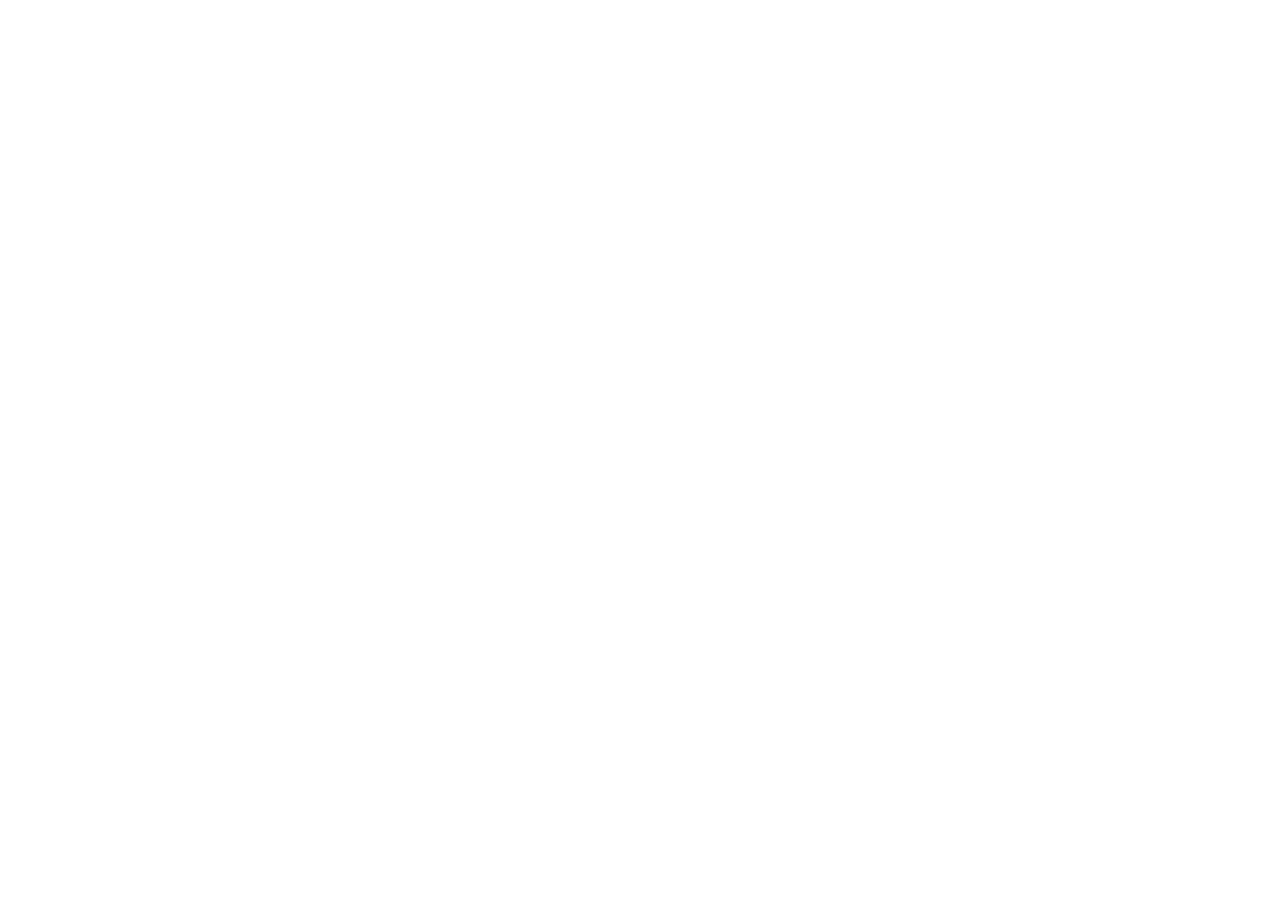
==== exchange-rate/index.html @ 77b31ffc "🎉 Exchange-rate" ====
<!DOCTYPE html>
<html lang="ko">

<head>
  <meta charset="UTF-8">
  <meta http-equiv="X-UA-Compatible" content="IE=edge">
  <meta name="viewport" content="width=device-width, initial-scale=1.0">
  <title>Document</title>
</head>

<body>

</body>

</html>
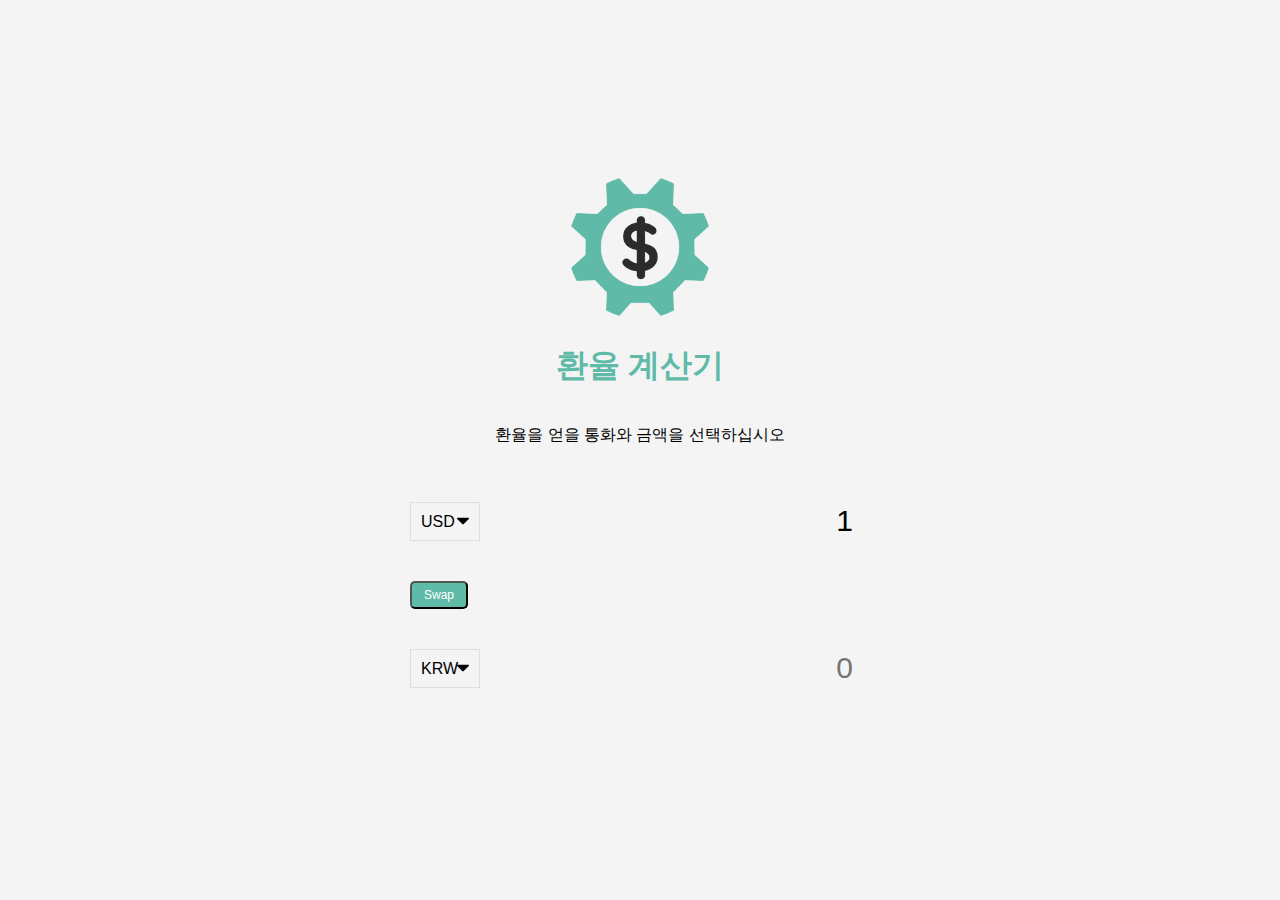
==== commit 4bb8aad9: "💄 UI 완성" ====
--- a/exchange-rate/index.html
+++ b/exchange-rate/index.html
@@ -2,14 +2,144 @@
 <html lang="ko">
 
 <head>
-  <meta charset="UTF-8">
-  <meta http-equiv="X-UA-Compatible" content="IE=edge">
-  <meta name="viewport" content="width=device-width, initial-scale=1.0">
-  <title>Document</title>
+  <meta charset="UTF-8" />
+  <meta name="viewport" content="width=device-width, initial-scale=1.0" />
+  <meta http-equiv="X-UA-Compatible" content="ie=edge" />
+  <title>Exchange Rate Calculator</title>
+  <link rel="stylesheet" href="./style.css" />
 </head>
 
 <body>
+  <img src="./img/money.png" alt="" class="money-img" />
+  <h1>환율 계산기</h1>
+  <p>환율을 얻을 통화와 금액을 선택하십시오</p>
 
+  <div class="container">
+    <div class="currency">
+      <select id="currency-one">
+        <option value="AED">AED</option>
+        <option value="ARS">ARS</option>
+        <option value="AUD">AUD</option>
+        <option value="BGN">BGN</option>
+        <option value="BRL">BRL</option>
+        <option value="BSD">BSD</option>
+        <option value="CAD">CAD</option>
+        <option value="CHF">CHF</option>
+        <option value="CLP">CLP</option>
+        <option value="CNY">CNY</option>
+        <option value="COP">COP</option>
+        <option value="CZK">CZK</option>
+        <option value="DKK">DKK</option>
+        <option value="DOP">DOP</option>
+        <option value="EGP">EGP</option>
+        <option value="EUR">EUR</option>
+        <option value="FJD">FJD</option>
+        <option value="GBP">GBP</option>
+        <option value="GTQ">GTQ</option>
+        <option value="HKD">HKD</option>
+        <option value="HRK">HRK</option>
+        <option value="HUF">HUF</option>
+        <option value="IDR">IDR</option>
+        <option value="ILS">ILS</option>
+        <option value="INR">INR</option>
+        <option value="ISK">ISK</option>
+        <option value="JPY">JPY</option>
+        <option value="KRW">KRW</option>
+        <option value="KZT">KZT</option>
+        <option value="MXN">MXN</option>
+        <option value="MYR">MYR</option>
+        <option value="NOK">NOK</option>
+        <option value="NZD">NZD</option>
+        <option value="PAB">PAB</option>
+        <option value="PEN">PEN</option>
+        <option value="PHP">PHP</option>
+        <option value="PKR">PKR</option>
+        <option value="PLN">PLN</option>
+        <option value="PYG">PYG</option>
+        <option value="RON">RON</option>
+        <option value="RUB">RUB</option>
+        <option value="SAR">SAR</option>
+        <option value="SEK">SEK</option>
+        <option value="SGD">SGD</option>
+        <option value="THB">THB</option>
+        <option value="TRY">TRY</option>
+        <option value="TWD">TWD</option>
+        <option value="UAH">UAH</option>
+        <option value="USD" selected>USD</option>
+        <option value="UYU">UYU</option>
+        <option value="VND">VND</option>
+        <option value="ZAR">ZAR</option>
+      </select>
+      <input type="number" id="amount-one" placeholder="0" value="1" />
+    </div>
+
+    <div class="swap-rate-container">
+      <button class="btn" id="swap">
+        Swap
+      </button>
+      <div class="rate" id="rate"></div>
+    </div>
+
+    <div class="currency">
+      <select id="currency-two">
+        <option value="AED">AED</option>
+        <option value="ARS">ARS</option>
+        <option value="AUD">AUD</option>
+        <option value="BGN">BGN</option>
+        <option value="BRL">BRL</option>
+        <option value="BSD">BSD</option>
+        <option value="CAD">CAD</option>
+        <option value="CHF">CHF</option>
+        <option value="CLP">CLP</option>
+        <option value="CNY">CNY</option>
+        <option value="COP">COP</option>
+        <option value="CZK">CZK</option>
+        <option value="DKK">DKK</option>
+        <option value="DOP">DOP</option>
+        <option value="EGP">EGP</option>
+        <option value="EUR">EUR</option>
+        <option value="FJD">FJD</option>
+        <option value="GBP">GBP</option>
+        <option value="GTQ">GTQ</option>
+        <option value="HKD">HKD</option>
+        <option value="HRK">HRK</option>
+        <option value="HUF">HUF</option>
+        <option value="IDR">IDR</option>
+        <option value="ILS">ILS</option>
+        <option value="INR">INR</option>
+        <option value="ISK">ISK</option>
+        <option value="JPY">JPY</option>
+        <option value="KRW" selected>KRW</option>
+        <option value="KZT">KZT</option>
+        <option value="MXN">MXN</option>
+        <option value="MYR">MYR</option>
+        <option value="NOK">NOK</option>
+        <option value="NZD">NZD</option>
+        <option value="PAB">PAB</option>
+        <option value="PEN">PEN</option>
+        <option value="PHP">PHP</option>
+        <option value="PKR">PKR</option>
+        <option value="PLN">PLN</option>
+        <option value="PYG">PYG</option>
+        <option value="RON">RON</option>
+        <option value="RUB">RUB</option>
+        <option value="SAR">SAR</option>
+        <option value="SEK">SEK</option>
+        <option value="SGD">SGD</option>
+        <option value="THB">THB</option>
+        <option value="TRY">TRY</option>
+        <option value="TWD">TWD</option>
+        <option value="UAH">UAH</option>
+        <option value="USD">USD</option>
+        <option value="UYU">UYU</option>
+        <option value="VND">VND</option>
+        <option value="ZAR">ZAR</option>
+      </select>
+      <input type="number" id="amount-two" placeholder="0" />
+    </div>
+  </div>
+
+  <script src="./script.js"></script>
 </body>
 
 </html>--- a/exchange-rate/style.css
+++ b/exchange-rate/style.css
@@ -0,0 +1,92 @@
+:root {
+  --primary-color: #5fbaa7;
+}
+
+* {
+  box-sizing: border-box;
+}
+
+body {
+  background-color: #f4f4f4;
+  font-family: Arial, Helvetica, sans-serif;
+  display: flex;
+  flex-direction: column;
+  align-items: center;
+  justify-content: center;
+  height: 100vh;
+  margin: 0;
+  padding: 20px;
+}
+
+h1 {
+  color: var(--primary-color);
+}
+
+p {
+  text-align: center;
+}
+
+.btn {
+  color: #fff;
+  background: var(--primary-color);
+  cursor: pointer;
+  border-radius: 5px;
+  font-size: 12px;
+  padding: 5px 12px;
+}
+
+.money-img {
+  width: 150px;
+}
+
+.currency {
+  padding: 40px 0;
+  display: flex;
+  align-items: center;
+  justify-content: space-between;
+}
+
+.currency select {
+  padding: 10px 20px 10px 10px;
+  -moz-appearance: none;
+  -webkit-appearance: none;
+  appearance: none;
+  border: 1px solid #dedede;
+  font-size: 16px;
+  background: transparent;
+  background-image: url('data:image/svg+xml;charset=US-ASCII,%3Csvg%20xmlns%3D%22http%3A%2F%2Fwww.w3.org%2F2000%2Fsvg%22%20width%3D%22292.4%22%20height%3D%22292.4%22%3E%3Cpath%20fill%3D%22%20000002%22%20d%3D%22M287%2069.4a17.6%2017.6%200%200%200-13-5.4H18.4c-5%200-9.3%201.8-12.9%205.4A17.6%2017.6%200%200%200%200%2082.2c0%205%201.8%209.3%205.4%2012.9l128%20127.9c3.6%203.6%207.8%205.4%2012.8%205.4s9.2-1.8%2012.8-5.4L287%2095c3.5-3.5%205.4-7.8%205.4-12.8%200-5-1.9-9.2-5.5-12.8z%22%2F%3E%3C%2Fsvg%3E');
+  background-position: right 10px top 50%, 0, 0;
+  background-size: 12px auto, 100%;
+  background-repeat: no-repeat;
+}
+
+.currency input {
+  border: 0;
+  background: transparent;
+  font-size: 30px;
+  text-align: right;
+}
+
+.swap-rate-container {
+  display: flex;
+  align-items: center;
+  justify-content: space-between;
+}
+
+.rate {
+  color: var(--primary-color);
+  font-size: 14px;
+  padding: 0 10px;
+}
+
+select:focus,
+input:focus,
+button:focus {
+  outline: 0;
+}
+
+@media (max-width: 600px) {
+  .currency input {
+    width: 200px;
+  }
+}
